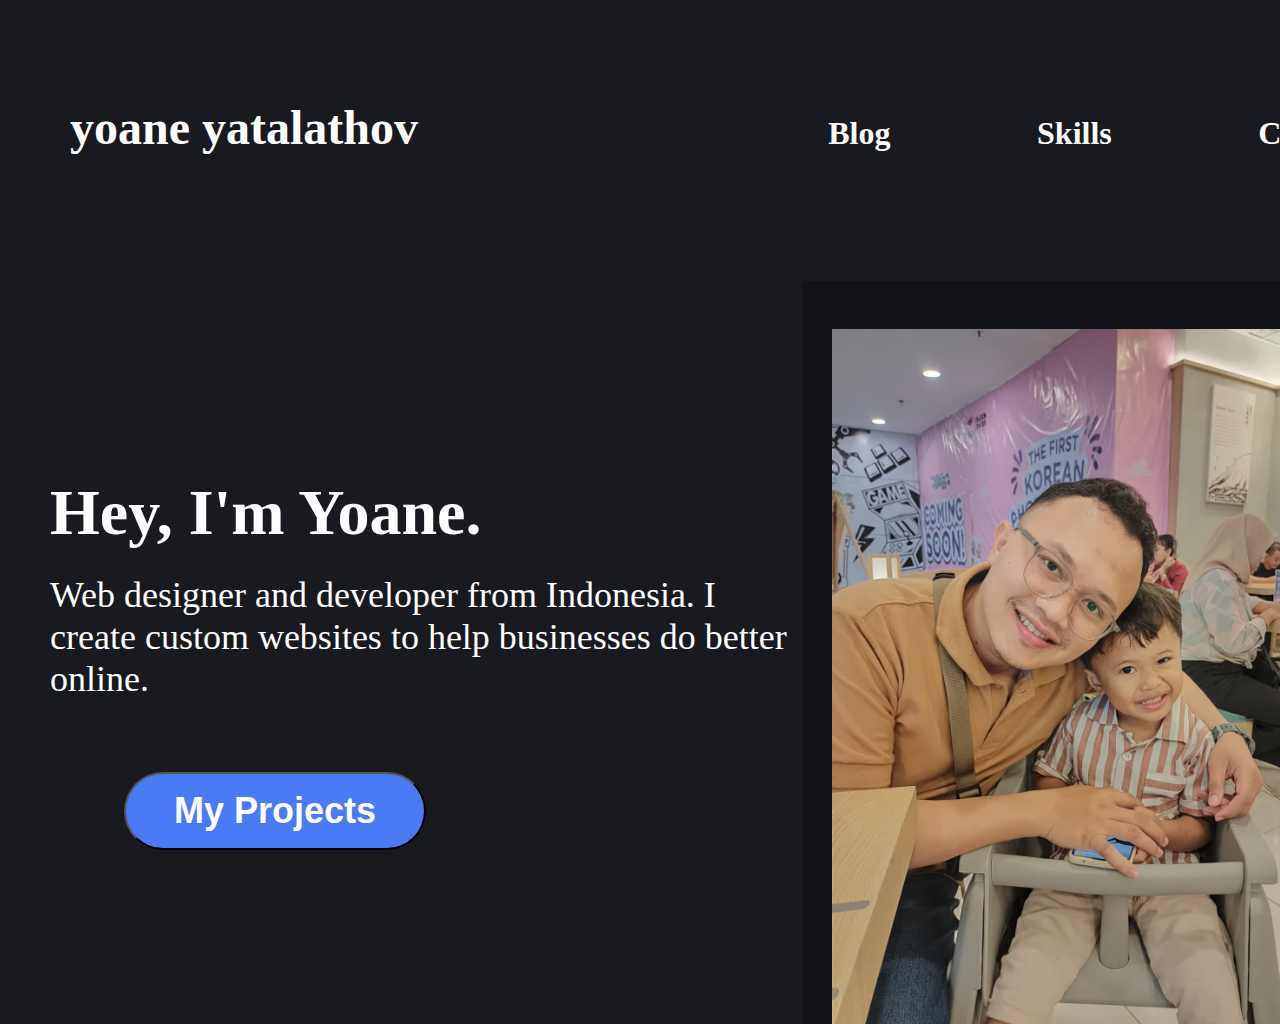
==== index.html @ 71229b25 "membuat portofolio baru" ====
<!DOCTYPE html>
<html lang="en">
<head>
    <meta charset="UTF-8">
    <meta name="viewport" content="width=device-width, initial-scale=1.0">
    <title>My Portofolio!</title>
    <link rel="stylesheet" href="style.css">
</head>
<body>
    <header>
        <div class="menu">
            <ul class="menu-header">
                <li class="home-page"><a href="#">yoane yatalathov</a></li>
                <div class="detail-menu">
                    <li class="navbar"><a href="#">Blog</a></li>
                    <li class="navbar"><a href="#">Skills</a></li>
                    <li class="navbar"><a href="#">Contact</a></li>
                </div>                
            </ul>
        </div>
    </header>
    <section>
        <div class="content">
            <h1>Hey, I'm Yoane.</h1>
            <p>Web designer and developer from Indonesia. I create custom websites to help businesses do better online.</p>
        </div>
        <button class="projects"><a href="#">My Projects</a></button>
        <div class="rectangle">
            <img src="image/yoane.jpg" alt="yoane">
        </div>
    </section>    
</body>
</html>
---- style.css ----
* {
    margin: 0;
    padding: 0;
    box-sizing: border-box;
}

body {
    width: 1440px;
    height: 1024px;
    background-color: #191A1F;
    font-family: 'Consolas';
    color: #FFFFFF;
}

.menu {
    padding-top: 100px; 
    margin-left: 70px;
}

.menu-header {
    list-style-type: none;
    display: flex;
    justify-content: space-between;
}

.home-page a {
    font-weight: 700;
    font-size: 48px;
    line-height: 56px;
    text-decoration: none;
    color: #FFFFFF;
}

.detail-menu {
    padding-top: 15px;
    display: flex;
    width: 50%;
    justify-content: space-around;
    font-weight: 700;
    font-size: 32px;
    line-height: 37px;
}

.detail-menu a {
    text-decoration: none;
    color: white;
}

.content h1 {
    position: absolute;
    width: 528px;
    height: 75px;
    left: 50px;
    top: 475px;
    font-weight: 700;
    font-size: 64px;
    line-height: 75px;
}

.content p {
    position: absolute;
    width: 752px;
    height: 126px;
    left: 50px;
    top: 574px;
    font-weight: 400;
    font-size: 36px;
    line-height: 42px;
}

.projects {
    position: absolute;
    width: 302px;
    height: 78px;
    left: 124px;
    top: 772px;

    background: #4B7AF5;
    border-radius: 40px;    
}

.projects a {
    font-weight: 700;
    font-size: 36px;
    line-height: 42px;
    text-decoration: none;

    color: #FFFFFF;
}

.rectangle {
    position: absolute;
    width: 580px;
    height: 743px;
    left: 802px;
    top: 281px;

    background: #121318;
}

.rectangle img {
    position: relative;
    width: 521px;
    height: 695px;
    left: 30px;
    top: 48px;
}
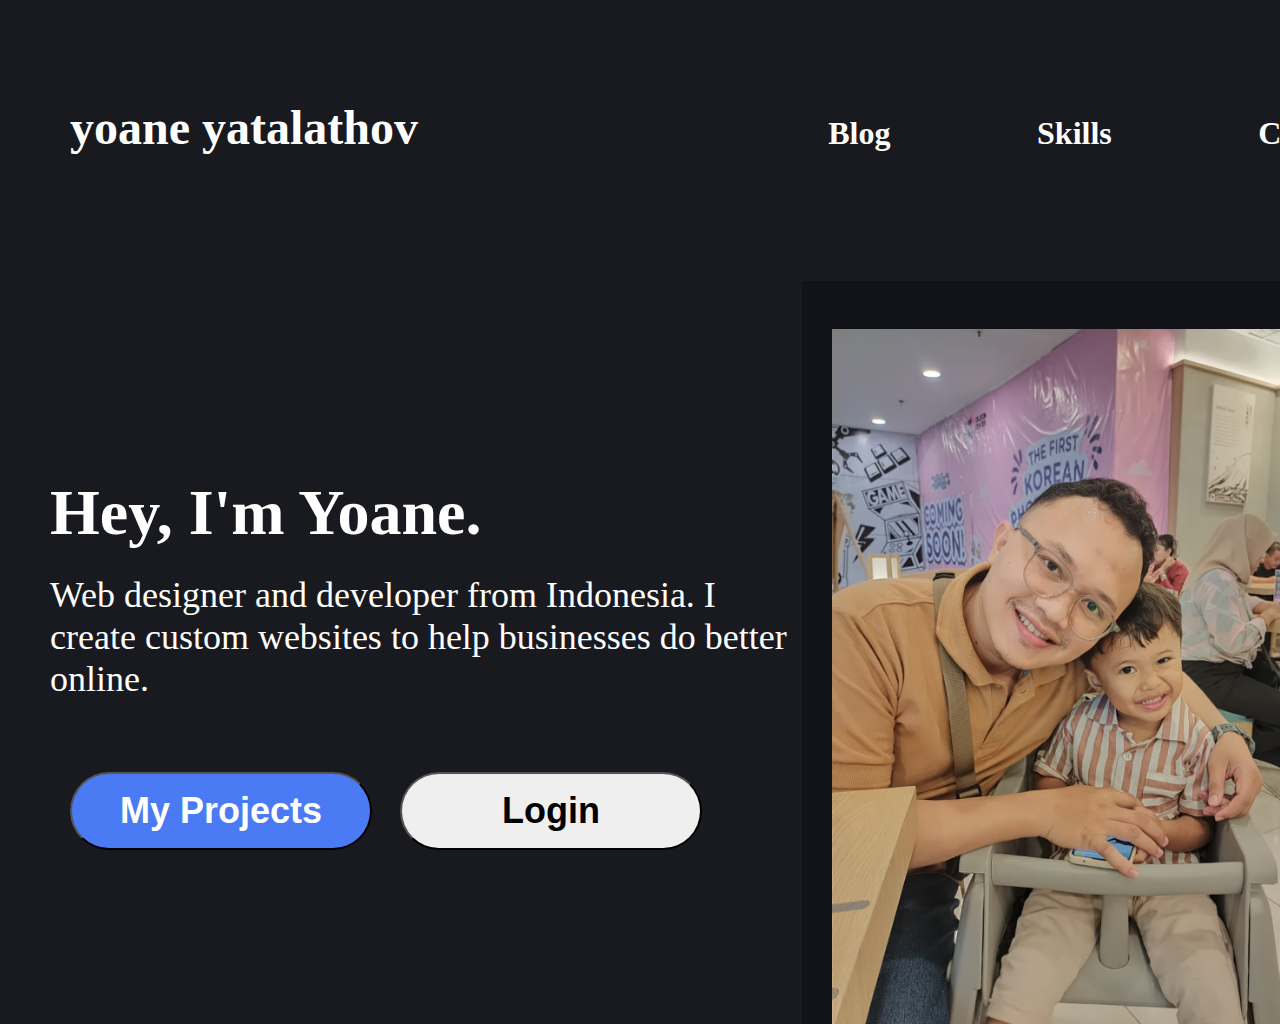
==== commit 5b117f56: "menambahkan login page" ====
--- a/index.html
+++ b/index.html
@@ -24,7 +24,8 @@
             <h1>Hey, I'm Yoane.</h1>
             <p>Web designer and developer from Indonesia. I create custom websites to help businesses do better online.</p>
         </div>
-        <button class="projects"><a href="#">My Projects</a></button>
+        <button class="projects"><a href="https://github.com/yoaneyatalathov">My Projects</a></button>
+        <button class="login"><a href="login-form-main/index.html">Login</a></button>
         <div class="rectangle">
             <img src="image/yoane.jpg" alt="yoane">
         </div>
--- a/style.css
+++ b/style.css
@@ -72,7 +72,7 @@
     position: absolute;
     width: 302px;
     height: 78px;
-    left: 124px;
+    left: 70px;
     top: 772px;
 
     background: #4B7AF5;
@@ -104,4 +104,26 @@
     height: 695px;
     left: 30px;
     top: 48px;
+}
+
+.login {
+    position: absolute;
+    width: 302px;
+    height: 78px;
+    left: 400px;
+    top: 772px;
+
+    background: #FFFFF;
+    border-radius: 40px; 
+
+}
+
+.login a {
+    font-weight: 700;
+    font-size: 36px;
+    line-height: 42px;
+    text-decoration: none;
+
+    color: black;
+
 }